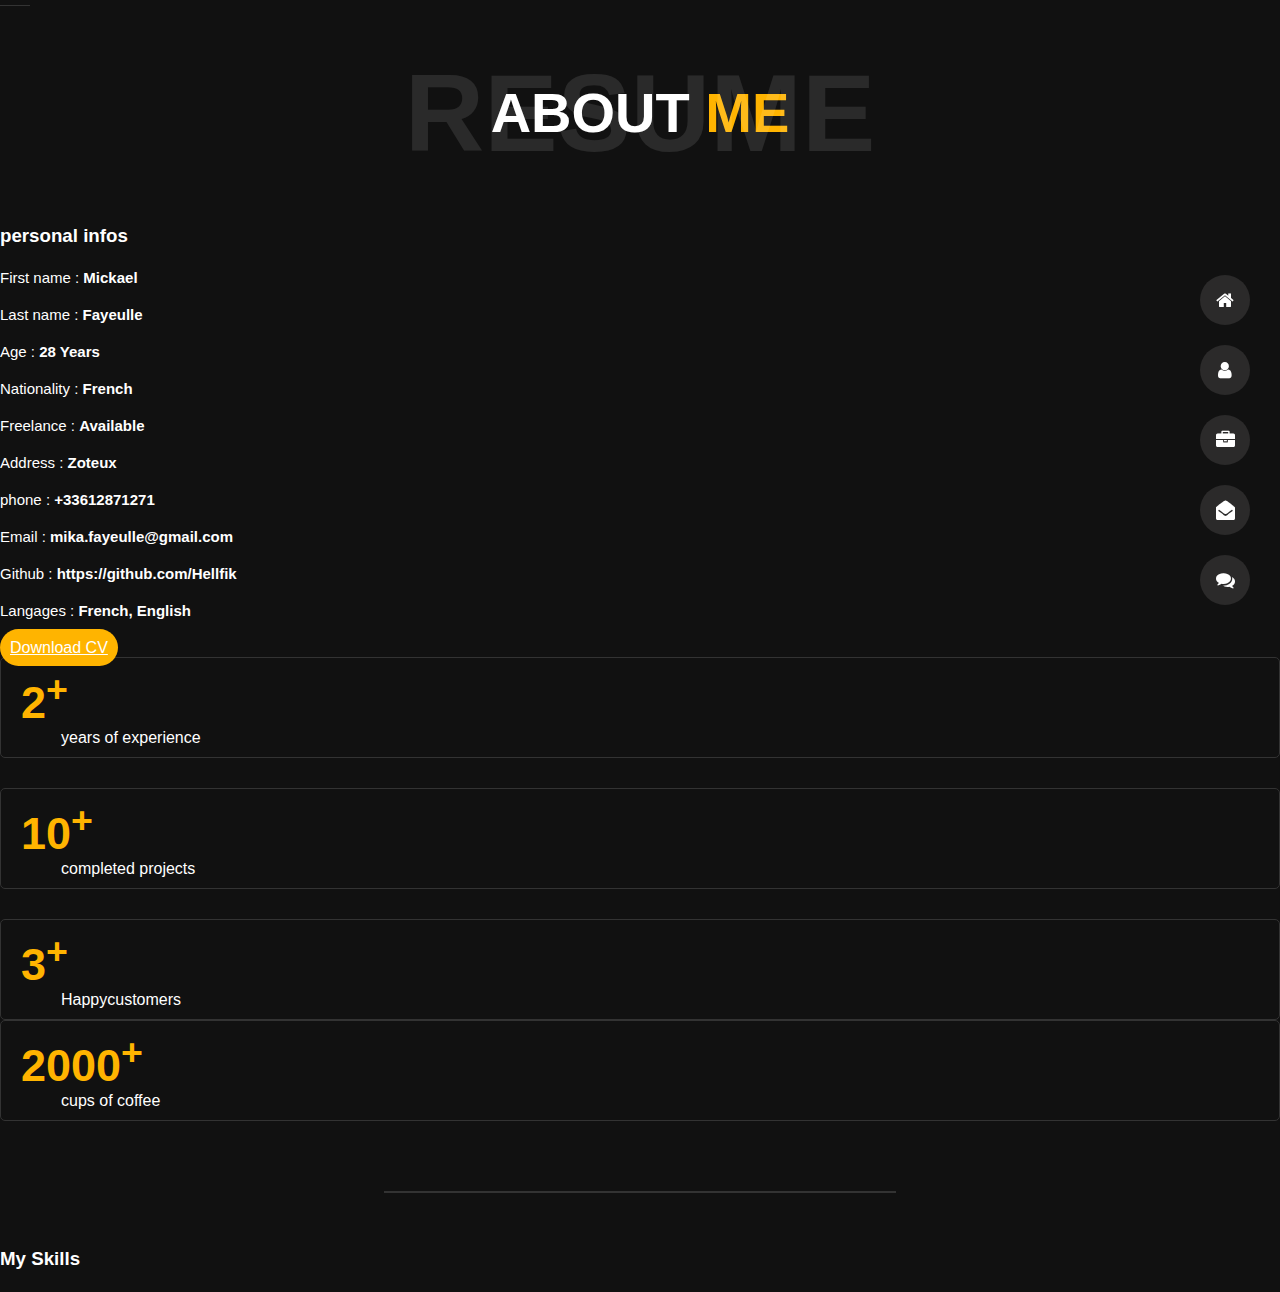
==== views/about.html @ 2e84ca84 "Css update + pages layout" ====
<html lang="fr">

<head>
    <meta charset="UTF-8">
    <meta name="viewport" content="width=device-width, initial-scale=1.0">
    <link rel="stylesheet" href="https://cdn.jsdelivr.net/npm/bootstrap@4.5.3/dist/css/bootstrap.min.css" integrity="sha384-TX8t27EcRE3e/ihU7zmQxVncDAy5uIKz4rEkgIXeMed4M0jlfIDPvg6uqKI2xXr2" crossorigin="anonymous">
    <link rel="stylesheet" href="../font-awesome-4.7.0/css/font-awesome.min.css">
    <link rel="stylesheet" href="../css/style.css">
    <title>Fayeulle Mickael | About Me</title>
</head>

<body>
    <main id="wrapper">
        <div id="menu-hamburger">
            <span></span>
            <span></span>
            <span></span>
        </div>
        <div id="toggled-menu">
            <ul>
                <li>
                    <i class="fa fa-home"></i>
                    <a href="../index.html">Home</a>
                </li>
                <li>
                    <i class="fa fa-user"></i>
                    <a href="about.html">About</a>
                </li>
                <li>
                    <i class="fa fa-briefcase"></i>
                    <a href="portfolio.html">Portfolio</a>
                </li>
                <li>
                    <i class="fa fa-envelope-open"></i>
                    <a href="contact.html">Contact</a>
                </li>
                <li>
                    <i class="fa fa-comments"></i>
                    <a href="blog.html">Blog</a>
                </li>
            </ul>
        </div>
        <header class="header">
            <menu class="menu-container">
                <ul>
                    <li class="link-active">
                        <i class="fa fa-home"></i>
                        <a href="../index.html">Home</a>
                    </li>
                    <li>
                        <i class="fa fa-user"></i>
                        <a href="about.html">About</a>
                    </li>
                    <li>
                        <i class="fa fa-briefcase"></i>
                        <a href="portfolio.html">Portfolio</a>
                    </li>
                    <li>
                        <i class="fa fa-envelope-open"></i>
                        <a href="contact.html">Contact</a>
                    </li>
                    <li>
                        <i class="fa fa-comments"></i>
                        <a href="blog.html">Blog</a>
                    </li>
                </ul>
            </menu>
        </header>
        <section class="title-section">
            <h1>ABOUT <span>ME</span></h1>
            <span class="title-bg">RESUME</span>
        </section>
        <section class="main-content">
            <div class="container">
                <div class="row">
                    <div class="col-12 col-lg-5 col-xl-6">
                        <div class="row">
                            <div class="col-12">
                                <h3 class="text-uppercase custom-title mb-0 ft-wt-600">personal infos</h3>
                            </div>
                            <div class="col-6">
                                <ul class="about-list list-unstyled">
                                    <li> <span class="title">First name :</span> <span class="value d-block d-sm-inline-block d-lg-block d-xl-inline-block">Mickael</span> </li>
                                    <li> <span class="title">Last name :</span> <span class="value d-block d-sm-inline-block d-lg-block d-xl-inline-block">Fayeulle</span> </li>
                                    <li> <span class="title">Age :</span> <span class="value d-block d-sm-inline-block d-lg-block d-xl-inline-block">28 Years</span> </li>
                                    <li> <span class="title">Nationality :</span> <span class="value d-block d-sm-inline-block d-lg-block d-xl-inline-block">French</span> </li>
                                    <li> <span class="title">Freelance :</span> <span class="value d-block d-sm-inline-block d-lg-block d-xl-inline-block">Available</span> </li>
                                </ul>
                            </div>
                            <div class="col-6">
                                <ul class="about-list list-unstyled">
                                    <li> <span class="title">Address :</span> <span class="value d-block d-sm-inline-block d-lg-block d-xl-inline-block">Zoteux</span> </li>
                                    <li> <span class="title">phone :</span> <span class="value d-block d-sm-inline-block d-lg-block d-xl-inline-block">+33612871271</span> </li>
                                    <li> <span class="title">Email :</span> <span class="value d-block d-sm-inline-block d-lg-block d-xl-inline-block">mika.fayeulle@gmail.com</span> </li>
                                    <li> <span class="title">Github :</span> <span class="value d-block d-sm-inline-block d-lg-block d-xl-inline-block">https://github.com/Hellfik</span> </li>
                                    <li> <span class="title">Langages :</span> <span class="value d-block d-sm-inline-block d-lg-block d-xl-inline-block">French, English</span> </li>
                                </ul>
                            </div>
                            <div class="col-12 mt-3 text-sm-center text-lg-left">
                                <a href="about.html" class="btn btn-download">Download CV</a>
                            </div>
                        </div>
                    </div>
                    <div class="col-12 col-lg-7 col-xl-6 mt-5 mt-lg-0">
                        <div class="row">
                            <div class="col-6">
                                <div class="box-stats with-margin">
                                    <h3 class="poppins-font position-relative">2<sup>+</sup></h3>
                                    <p class="open-sans-font m-0 position-relative text-uppercase">years of <span class="d-block">experience</span></p>
                                </div>
                            </div>
                            <div class="col-6">
                                <div class="box-stats with-margin">
                                    <h3 class="poppins-font position-relative">10<sup>+</sup></h3>
                                    <p class="open-sans-font m-0 position-relative text-uppercase">completed <span class="d-block">projects</span></p>
                                </div>
                            </div>
                            <div class="col-6">
                                <div class="box-stats">
                                    <h3 class="poppins-font position-relative">3<sup>+</sup></h3>
                                    <p class="open-sans-font m-0 position-relative text-uppercase">Happy<span class="d-block">customers</span></p>
                                </div>
                            </div>
                            <div class="col-6">
                                <div class="box-stats">
                                    <h3 class="poppins-font position-relative">2000<sup>+</sup></h3>
                                    <p class="open-sans-font m-0 position-relative text-uppercase">cups of <span class="d-block">coffee</span></p>
                                </div>
                            </div>
                        </div>
                    </div>
                </div>
                <hr class="separator">
                <div class="row">
                    <div class="col-12">
                        <h3 class="text-uppercase pb-4 pb-sm-5 mb-3 mb-sm-0 text-left text-center custom-title ft-wt-600">My Skills</h3>
                    </div>
                </div>
            </div>
        </section>
    </main>
    <script src="../js/script.js"></script>
    <script src="https://code.jquery.com/jquery-3.5.1.slim.min.js" integrity="sha384-DfXdz2htPH0lsSSs5nCTpuj/zy4C+OGpamoFVy38MVBnE+IbbVYUew+OrCXaRkfj" crossorigin="anonymous"></script>
    <script src="https://cdn.jsdelivr.net/npm/bootstrap@4.5.3/dist/js/bootstrap.bundle.min.js" integrity="sha384-ho+j7jyWK8fNQe+A12Hb8AhRq26LrZ/JpcUGGOn+Y7RsweNrtN/tE3MoK7ZeZDyx" crossorigin="anonymous"></script>
</body>

</html>
---- css/style.css ----
@import url('https://fonts.googleapis.com/css2?family=Nunito:wght@200;400&display=swap');
* {
    box-sizing: border-box;
    margin: 0;
    padding: 0;
    font-family: 'Poppins', sans-serif;
}

body {
    min-height: 100vh;
    background-color: #111111;
    color: #fff;
    font-weight: 500;
}

#wrapper {
    width: 100%;
    margin: 0 auto;
    height: 100%;
}

#menu-hamburger {
    display: none;
    position: absolute;
    right: 30px;
    top: 30px;
    border-radius: 10px;
    width: 54px;
    height: 54px;
    background-color: #252525;
    cursor: pointer;
    z-index: 100000;
}

#menu-hamburger span {
    position: relative;
    display: block;
    width: 30px;
    height: 2px;
    margin: 12px;
    transition: 0.3s cubic-bezier(.46, .15, .5, .91);
    background-color: #ddd;
}

#toggled-menu {
    position: fixed;
    display: flex;
    justify-content: center;
    align-items: center;
    flex-direction: column;
    top: 0;
    left: -100%;
    width: 100%;
    height: 100vh;
    background-color: #252525;
    transition: 0.3s cubic-bezier(.46, .15, .96, .47);
    z-index: 10000;
}

#toggled-menu ul {
    width: 100%;
    list-style-type: none;
    padding: 0;
}

#toggled-menu ul li {
    margin-bottom: 50px;
    text-align: center;
    cursor: pointer;
}

#toggled-menu ul li:hover a,
#toggled-menu ul li:hover i {
    color: #ffb400 !important;
}

#toggled-menu ul li i {
    margin-right: 10px;
    font-size: 20px;
}

#toggled-menu ul li a {
    text-transform: uppercase;
    font-size: 20px;
    font-weight: 500;
    text-decoration: none;
    color: #fff;
}

.header {
    position: fixed;
    top: calc( 50% - 185px);
    right: 30px;
    height: 350px;
    z-index: 9999;
    display: flex;
    justify-content: center;
    align-items: center;
}

.header ul {
    padding: 0;
    list-style-type: none;
}

.header ul li {
    position: relative;
    width: 50px;
    height: 50px;
    line-height: 50px;
    background-color: #2b2a2a;
    border-radius: 25px;
    margin: 20px 0;
    text-align: center;
    transition: 0.3s;
    cursor: pointer;
}

.header ul li a {
    display: flex;
    justify-content: center;
    align-items: center;
    text-decoration: none;
    text-transform: uppercase;
    color: #fff !important;
    position: absolute;
    width: 50px;
    height: 50px;
    left: 0px;
    background-color: #ffb400;
    border-radius: 25px;
    z-index: -1;
    transition: 0.2s ease-in-out;
    opacity: 0;
}

.header ul li i {
    display: flex;
    justify-content: center;
    align-items: center;
    position: absolute;
    width: 50px;
    height: 50px;
    left: 0;
    z-index: 3;
    color: #fff;
    font-size: 19px;
    transition: .3s
}

.header ul li:hover a {
    opacity: 1;
    width: 180px;
    left: -130px;
    z-index: 2;
}


/************ ABOUT PAGE ***********/

.title-section {
    width: 100%;
    padding: 80px;
    margin: 0 auto;
    position: relative;
    text-align: center;
    display: flex;
    justify-content: center;
    align-items: center;
}

.title-section h1 {
    font-size: 56px;
    font-weight: 800;
    text-transform: uppercase;
    margin-bottom: 0;
}

.title-section h1 span {
    color: #ffb400;
}

.title-section>span {
    position: absolute;
    font-size: 110px;
    font-weight: 800;
    opacity: 0.1;
}

.custom-title {
    padding-bottom: 22px;
}

.about-list li {
    padding-bottom: 20px;
    font-size: 15px;
}

.about-list .value {
    font-weight: 600;
}

.btn-download {
    color: #fff;
    padding: 10px;
    border-radius: 20px;
    width: 200px;
    background-color: #ffb400;
}

.with-margin {
    margin-bottom: 30px;
}

.box-stats {
    border: 1px solid #333;
    border-radius: 5px;
    padding: 10px 20px;
}

.box-stats h3 {
    color: #ffb400;
    font-size: 45px;
    font-weight: 800;
}

.box-stats h3 sup {
    font-weight: 600;
}

.box-stats p {
    font-size: 16px;
    padding-left: 40px;
}

.box-stats p:before {
    content: "";
    position: absolute;
    left: 0;
    top: 5px;
    width: 30px;
    height: 1px;
    background-color: #333;
}

.separator {
    border: 1px solid #333;
    margin: 70px auto 55px;
    max-width: 40%;
}


/******** MEDIA QUERIES **********/

@media all and (max-width:769px) {
    .header {
        display: none;
    }
    .title-section {
        padding: 42px 15px;
        position: fixed;
        z-index: 1000;
        top: 0;
        text-align: left;
        display: block;
        background-color: #252525;
        border-bottom: 1px solid #333;
        margin-bottom: 36px;
    }
    .title-section h1 {
        font-size: 26px
    }
    .title-bg {
        display: none;
    }
    #menu-hamburger {
        display: block !important;
        position: fixed;
    }
    .main-content {
        margin-top: 150px;
    }
}
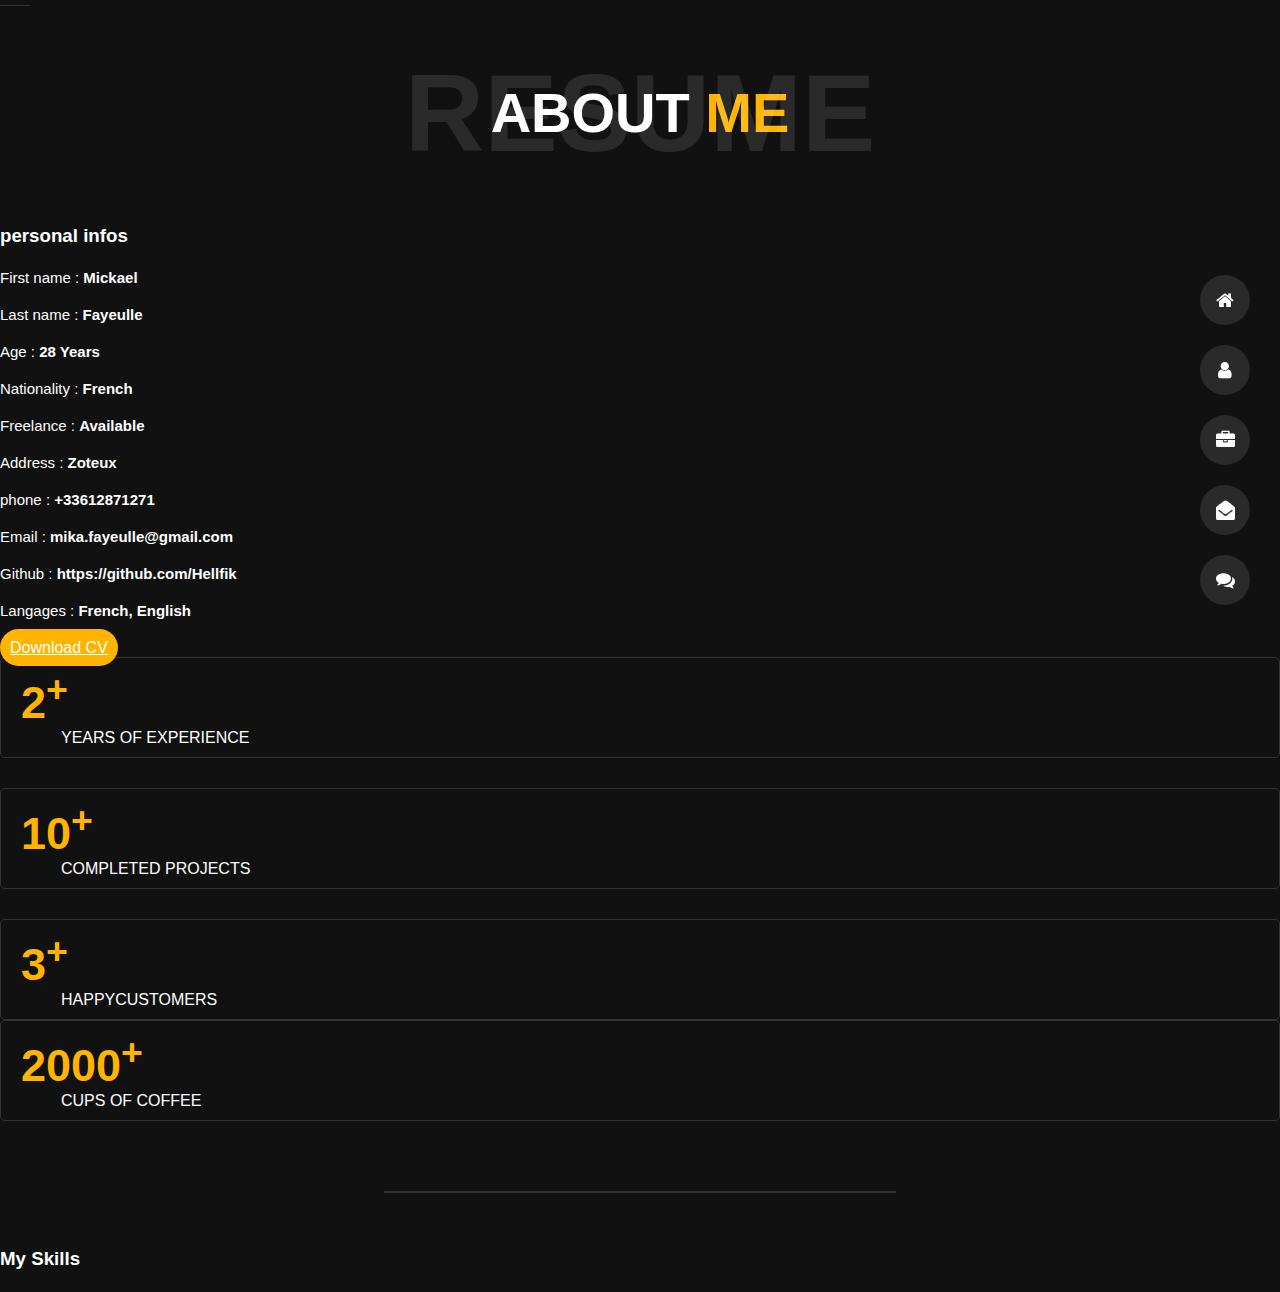
==== commit 93fe4acb: "Display responsive fix" ====
--- a/views/about.html
+++ b/views/about.html
@@ -106,25 +106,25 @@
                             <div class="col-6">
                                 <div class="box-stats with-margin">
                                     <h3 class="poppins-font position-relative">2<sup>+</sup></h3>
-                                    <p class="open-sans-font m-0 position-relative text-uppercase">years of <span class="d-block">experience</span></p>
+                                    <p class="open-sans-font m-0 position-relative">years of <span class="d-block">experience</span></p>
                                 </div>
                             </div>
                             <div class="col-6">
                                 <div class="box-stats with-margin">
                                     <h3 class="poppins-font position-relative">10<sup>+</sup></h3>
-                                    <p class="open-sans-font m-0 position-relative text-uppercase">completed <span class="d-block">projects</span></p>
+                                    <p class="open-sans-font m-0 position-relative">completed <span class="d-block">projects</span></p>
                                 </div>
                             </div>
                             <div class="col-6">
                                 <div class="box-stats">
                                     <h3 class="poppins-font position-relative">3<sup>+</sup></h3>
-                                    <p class="open-sans-font m-0 position-relative text-uppercase">Happy<span class="d-block">customers</span></p>
+                                    <p class="open-sans-font m-0 position-relative">Happy<span class="d-block">customers</span></p>
                                 </div>
                             </div>
                             <div class="col-6">
                                 <div class="box-stats">
                                     <h3 class="poppins-font position-relative">2000<sup>+</sup></h3>
-                                    <p class="open-sans-font m-0 position-relative text-uppercase">cups of <span class="d-block">coffee</span></p>
+                                    <p class="open-sans-font m-0 position-relative">cups of <span class="d-block">coffee</span></p>
                                 </div>
                             </div>
                         </div>
--- a/css/style.css
+++ b/css/style.css
@@ -231,6 +231,7 @@
 .box-stats p {
     font-size: 16px;
     padding-left: 40px;
+    text-transform: uppercase;
 }
 
 .box-stats p:before {
@@ -280,4 +281,7 @@
     .main-content {
         margin-top: 150px;
     }
+    .box-stats p {
+        text-transform: capitalize;
+    }
 }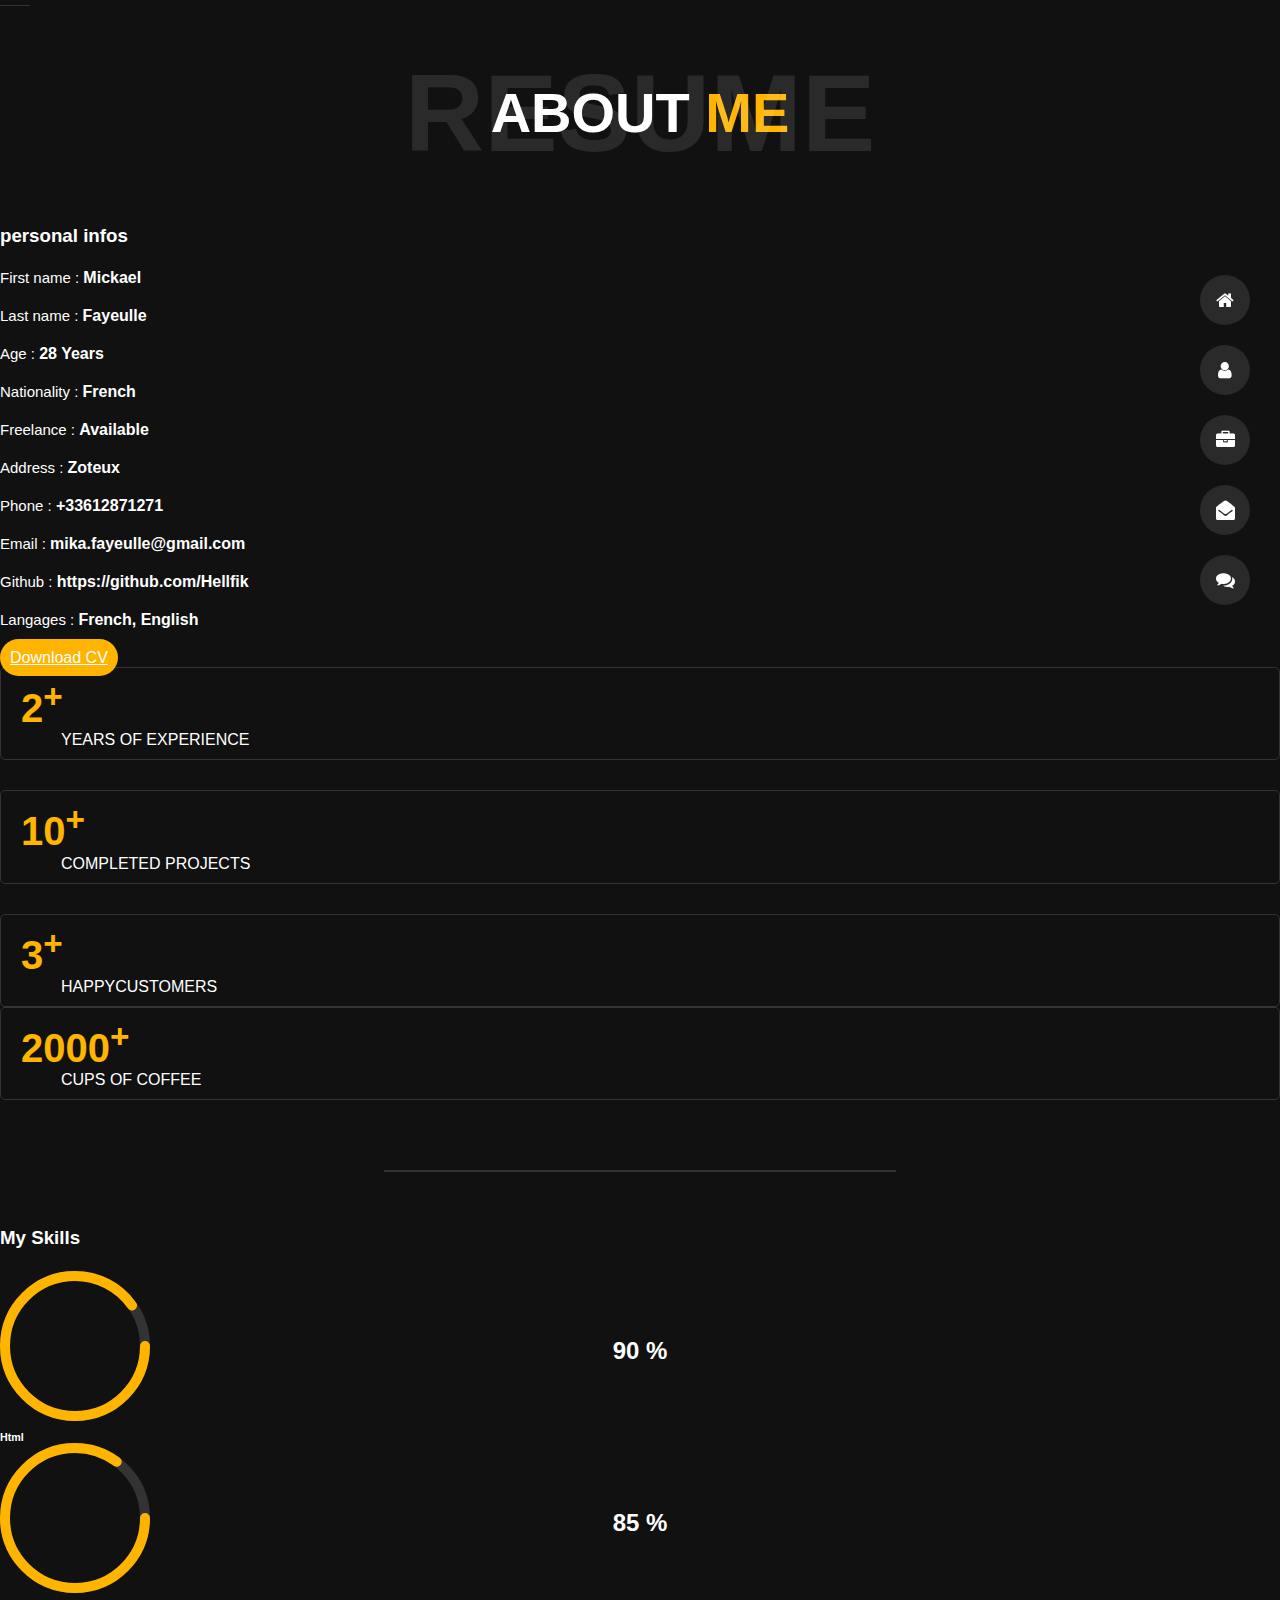
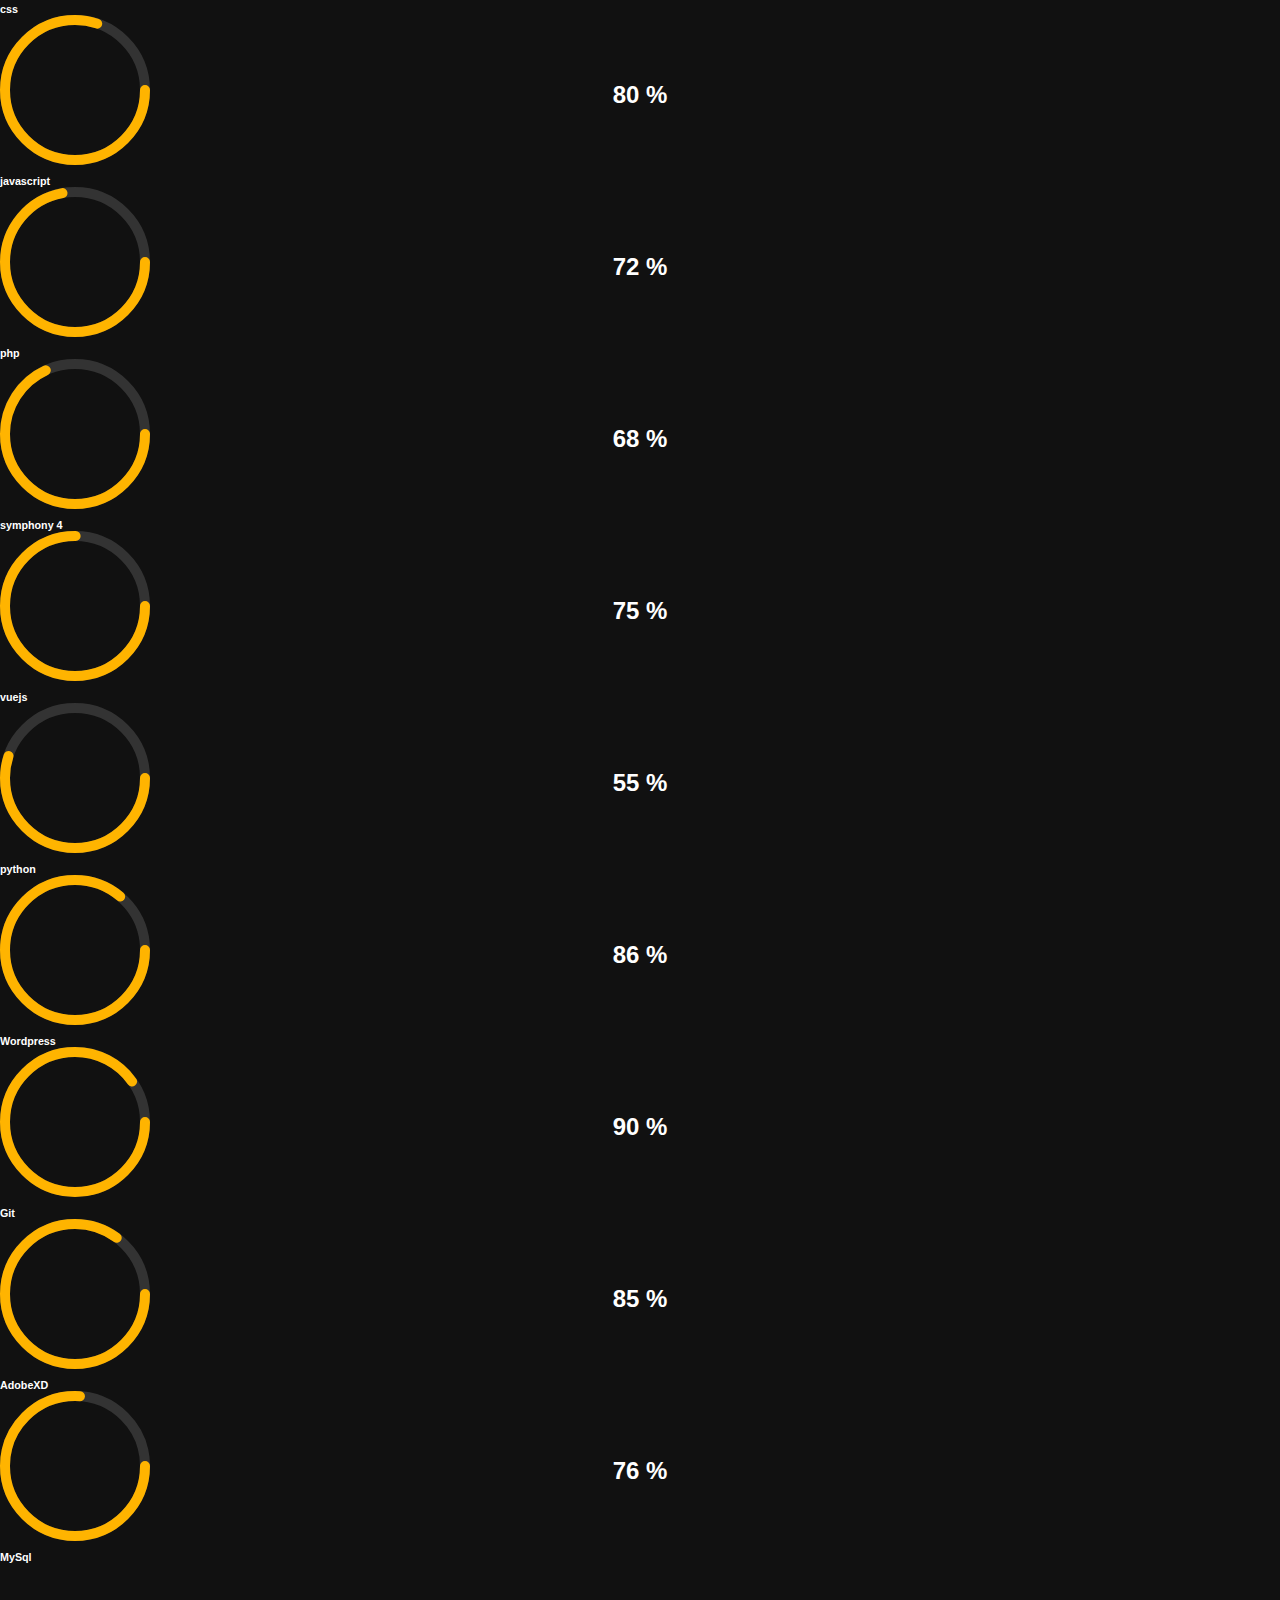
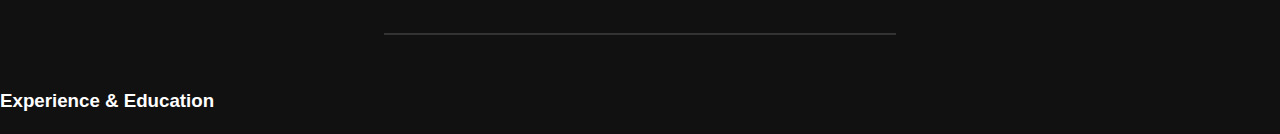
==== commit fb4c825a: "Skills layout" ====
--- a/views/about.html
+++ b/views/about.html
@@ -90,7 +90,7 @@
                             <div class="col-6">
                                 <ul class="about-list list-unstyled">
                                     <li> <span class="title">Address :</span> <span class="value d-block d-sm-inline-block d-lg-block d-xl-inline-block">Zoteux</span> </li>
-                                    <li> <span class="title">phone :</span> <span class="value d-block d-sm-inline-block d-lg-block d-xl-inline-block">+33612871271</span> </li>
+                                    <li> <span class="title">Phone :</span> <span class="value d-block d-sm-inline-block d-lg-block d-xl-inline-block">+33612871271</span> </li>
                                     <li> <span class="title">Email :</span> <span class="value d-block d-sm-inline-block d-lg-block d-xl-inline-block">mika.fayeulle@gmail.com</span> </li>
                                     <li> <span class="title">Github :</span> <span class="value d-block d-sm-inline-block d-lg-block d-xl-inline-block">https://github.com/Hellfik</span> </li>
                                     <li> <span class="title">Langages :</span> <span class="value d-block d-sm-inline-block d-lg-block d-xl-inline-block">French, English</span> </li>
@@ -134,6 +134,144 @@
                 <div class="row">
                     <div class="col-12">
                         <h3 class="text-uppercase pb-4 pb-sm-5 mb-3 mb-sm-0 text-left text-center custom-title ft-wt-600">My Skills</h3>
+                    </div>
+                    <div class="col-6 col-md-3 mb-3 mb-sm-5 card-container1">
+                        <div class="percent">
+                            <svg class="m-auto">
+                                <circle cx="70" cy="70" r="70"></circle>
+                                <circle cx="70" cy="70" r="70"></circle>
+                            </svg>
+                            <div class="number">
+                                <h2>90 <span>%</span></h2>
+                            </div>
+                        </div>
+                        <h6 class="text-center text-uppercase">Html</h6>
+                    </div>
+                    <div class="col-6 col-md-3 mb-3 mb-sm-5 card-container2">
+                        <div class="percent">
+                            <svg class="m-auto">
+                                <circle cx="70" cy="70" r="70"></circle>
+                                <circle cx="70" cy="70" r="70"></circle>
+                            </svg>
+                            <div class="number">
+                                <h2>85 <span>%</span></h2>
+                            </div>
+                        </div>
+                        <h6 class="text-center text-uppercase">css</h6>
+                    </div>
+                    <div class="col-6 col-md-3 mb-3 mb-sm-5 card-container3">
+                        <div class="percent">
+                            <svg class="m-auto">
+                                <circle cx="70" cy="70" r="70"></circle>
+                                <circle cx="70" cy="70" r="70"></circle>
+                            </svg>
+                            <div class="number">
+                                <h2>80 <span>%</span></h2>
+                            </div>
+                        </div>
+                        <h6 class="text-center text-uppercase">javascript</h6>
+                    </div>
+                    <div class="col-6 col-md-3 mb-3 mb-sm-5 card-container4">
+                        <div class="percent">
+                            <svg class="m-auto">
+                                <circle cx="70" cy="70" r="70"></circle>
+                                <circle cx="70" cy="70" r="70"></circle>
+                            </svg>
+                            <div class="number">
+                                <h2>72 <span>%</span></h2>
+                            </div>
+                        </div>
+                        <h6 class="text-center text-uppercase">php</h6>
+                    </div>
+                    <div class="col-6 col-md-3 mb-3 mb-sm-5 card-container5">
+                        <div class="percent">
+                            <svg class="m-auto">
+                                <circle cx="70" cy="70" r="70"></circle>
+                                <circle cx="70" cy="70" r="70"></circle>
+                            </svg>
+                            <div class="number">
+                                <h2>68 <span>%</span></h2>
+                            </div>
+                        </div>
+                        <h6 class="text-center text-uppercase">symphony 4</h6>
+                    </div>
+                    <div class="col-6 col-md-3 mb-3 mb-sm-5 card-container6">
+                        <div class="percent">
+                            <svg class="m-auto">
+                                <circle cx="70" cy="70" r="70"></circle>
+                                <circle cx="70" cy="70" r="70"></circle>
+                            </svg>
+                            <div class="number">
+                                <h2>75 <span>%</span></h2>
+                            </div>
+                        </div>
+                        <h6 class="text-center text-uppercase">vuejs</h6>
+                    </div>
+                    <div class="col-6 col-md-3 mb-3 mb-sm-5 card-container7">
+                        <div class="percent">
+                            <svg class="m-auto">
+                                <circle cx="70" cy="70" r="70"></circle>
+                                <circle cx="70" cy="70" r="70"></circle>
+                            </svg>
+                            <div class="number">
+                                <h2>55 <span>%</span></h2>
+                            </div>
+                        </div>
+                        <h6 class="text-center text-uppercase">python</h6>
+                    </div>
+                    <div class="col-6 col-md-3 mb-3 mb-sm-5 card-container8">
+                        <div class="percent">
+                            <svg class="m-auto">
+                                <circle cx="70" cy="70" r="70"></circle>
+                                <circle cx="70" cy="70" r="70"></circle>
+                            </svg>
+                            <div class="number">
+                                <h2>86 <span>%</span></h2>
+                            </div>
+                        </div>
+                        <h6 class="text-center text-uppercase">Wordpress</h6>
+                    </div>
+                    <div class="col-6 col-md-3 mb-3 mb-sm-5 card-container9">
+                        <div class="percent">
+                            <svg class="m-auto">
+                                <circle cx="70" cy="70" r="70"></circle>
+                                <circle cx="70" cy="70" r="70"></circle>
+                            </svg>
+                            <div class="number">
+                                <h2>90 <span>%</span></h2>
+                            </div>
+                        </div>
+                        <h6 class="text-center text-uppercase">Git</h6>
+                    </div>
+                    <div class="col-6 col-md-3 mb-3 mb-sm-5 card-container10">
+                        <div class="percent">
+                            <svg class="m-auto">
+                                <circle cx="70" cy="70" r="70"></circle>
+                                <circle cx="70" cy="70" r="70"></circle>
+                            </svg>
+                            <div class="number">
+                                <h2>85 <span>%</span></h2>
+                            </div>
+                        </div>
+                        <h6 class="text-center text-uppercase">AdobeXD</h6>
+                    </div>
+                    <div class="col-6 col-md-3 mb-3 mb-sm-5 card-container11">
+                        <div class="percent">
+                            <svg class="m-auto">
+                                <circle cx="70" cy="70" r="70"></circle>
+                                <circle cx="70" cy="70" r="70"></circle>
+                            </svg>
+                            <div class="number">
+                                <h2>76 <span>%</span></h2>
+                            </div>
+                        </div>
+                        <h6 class="text-center text-uppercase">MySql</h6>
+                    </div>
+                </div>
+                <hr class="separator">
+                <div class="row">
+                    <div class="col-12">
+                        <h3 class="text-uppercase pb-4 pb-sm-5 mb-3 mb-sm-0 text-left text-center custom-title ft-wt-600">Experience & Education</h3>
                     </div>
                 </div>
             </div>
--- a/css/style.css
+++ b/css/style.css
@@ -198,6 +198,7 @@
 
 .about-list .value {
     font-weight: 600;
+    font-size: 16px;
 }
 
 .btn-download {
@@ -220,7 +221,7 @@
 
 .box-stats h3 {
     color: #ffb400;
-    font-size: 45px;
+    font-size: 40px;
     font-weight: 800;
 }
 
@@ -248,6 +249,110 @@
     border: 1px solid #333;
     margin: 70px auto 55px;
     max-width: 40%;
+}
+
+.percent {
+    position: relative;
+}
+
+.percent svg {
+    /* position: relative; */
+    display: block;
+    width: 160px;
+    height: 160px;
+    z-index: 1000;
+}
+
+.percent svg circle {
+    width: 100%;
+    height: 100%;
+    fill: none;
+    stroke: #333;
+    stroke-width: 10;
+    stroke-linecap: round;
+    transform: translate(5px, 5px);
+}
+
+
+/* .percent svg circle:nth-child(2) {
+    stroke-dasharray: 440;
+    stroke-dashoffset: 440;
+} */
+
+.percent .number {
+    position: absolute;
+    display: flex;
+    justify-content: center;
+    align-items: center;
+    top: 0;
+    width: 100%;
+    height: 100%;
+}
+
+.card-container1 .percent svg circle:nth-child(2) {
+    stroke-dasharray: 440;
+    stroke-dashoffset: 44;
+    stroke: #ffb400
+}
+
+.card-container2 .percent svg circle:nth-child(2) {
+    stroke-dasharray: 440;
+    stroke-dashoffset: 66;
+    stroke: #ffb400
+}
+
+.card-container3 .percent svg circle:nth-child(2) {
+    stroke-dasharray: 440;
+    stroke-dashoffset: 88;
+    stroke: #ffb400
+}
+
+.card-container4 .percent svg circle:nth-child(2) {
+    stroke-dasharray: 440;
+    stroke-dashoffset: 123.2;
+    stroke: #ffb400
+}
+
+.card-container5 .percent svg circle:nth-child(2) {
+    stroke-dasharray: 440;
+    stroke-dashoffset: 140.8;
+    stroke: #ffb400
+}
+
+.card-container6 .percent svg circle:nth-child(2) {
+    stroke-dasharray: 440;
+    stroke-dashoffset: 110;
+    stroke: #ffb400
+}
+
+.card-container7 .percent svg circle:nth-child(2) {
+    stroke-dasharray: 440;
+    stroke-dashoffset: 198;
+    stroke: #ffb400
+}
+
+.card-container8 .percent svg circle:nth-child(2) {
+    stroke-dasharray: 440;
+    stroke-dashoffset: 61.6;
+    stroke: #ffb400
+}
+
+.card-container9 .percent svg circle:nth-child(2) {
+    stroke-dasharray: 440;
+    stroke-dashoffset: 44;
+    stroke: #ffb400
+}
+
+.card-container10 .percent svg circle:nth-child(2) {
+    stroke-dasharray: 440;
+    stroke-dashoffset: 66;
+    stroke: #ffb400
+}
+
+.card-container11 .percent svg circle:nth-child(2) {
+    stroke-dasharray: 440;
+    stroke-dashoffset: 105.6;
+    stroke: #ffb400
 }
 
 
@@ -284,4 +389,7 @@
     .box-stats p {
         text-transform: capitalize;
     }
+    .about-list .value {
+        font-size: 13px;
+    }
 }